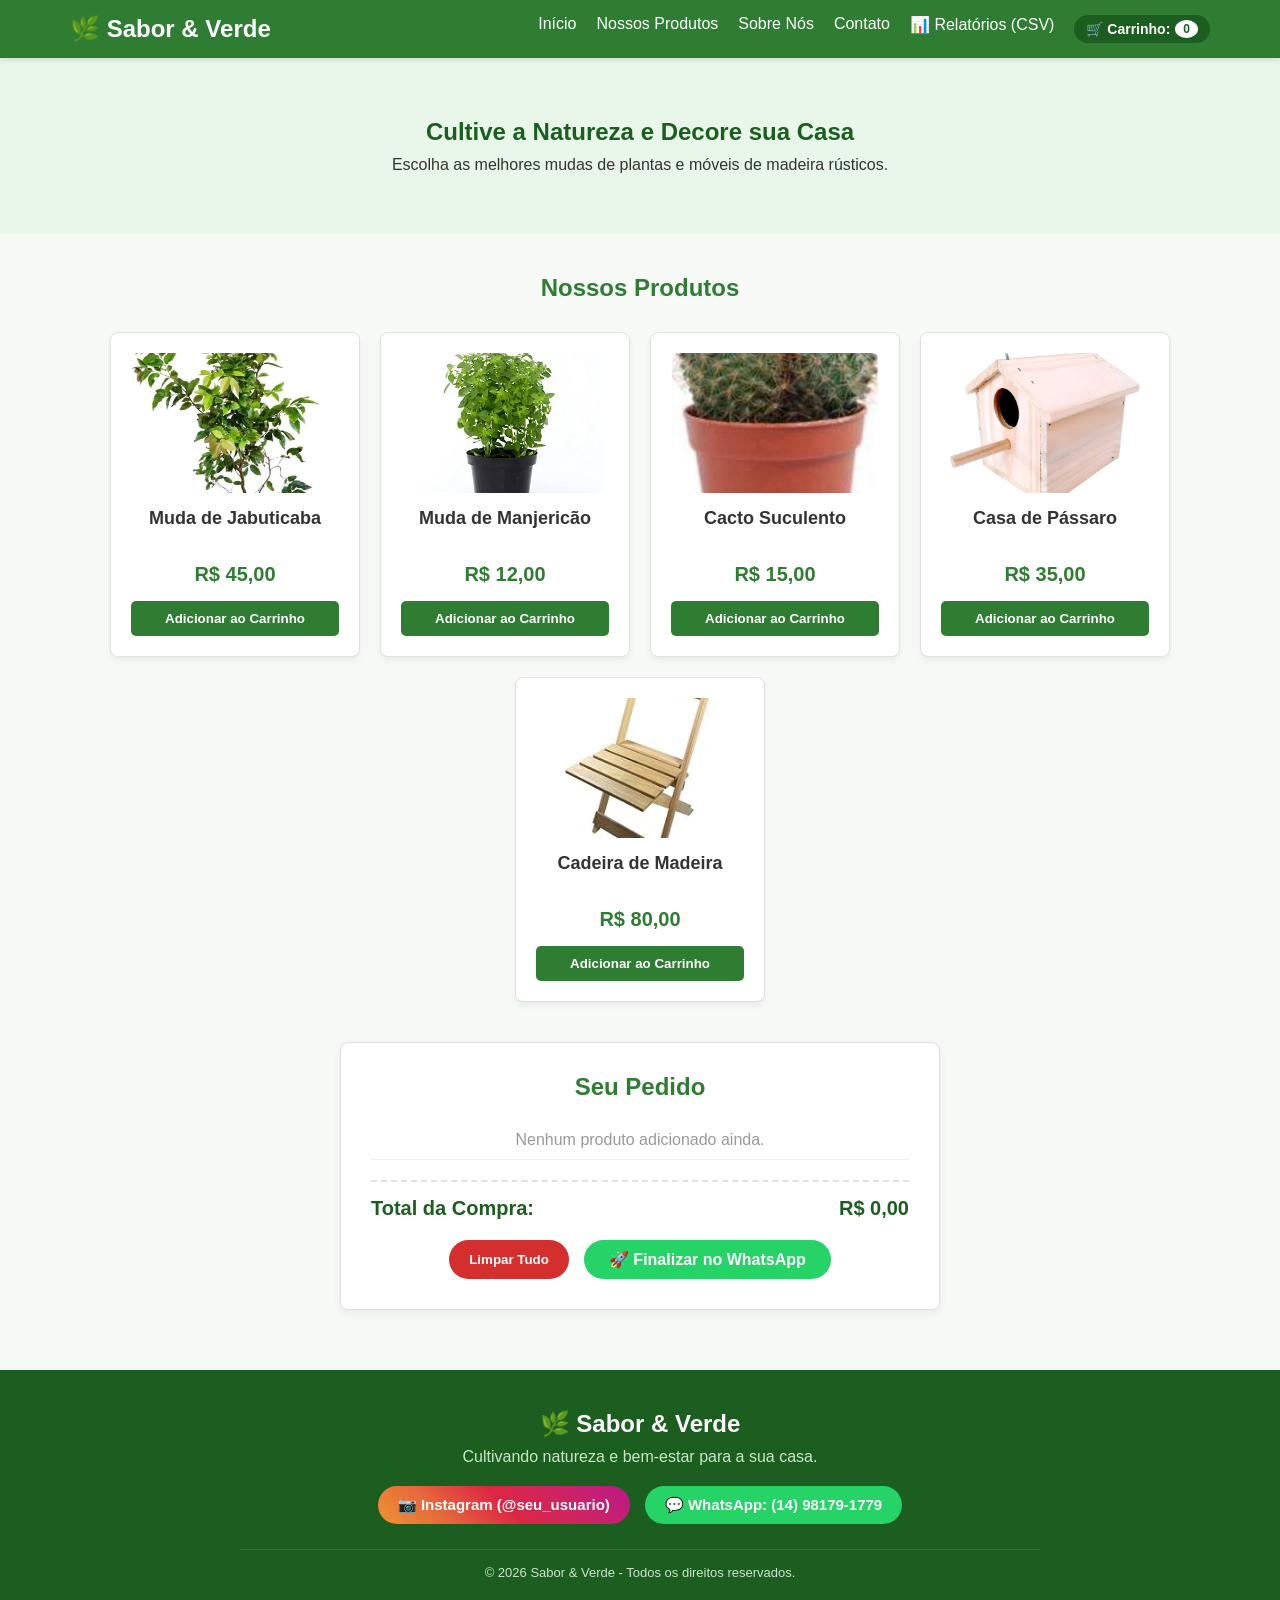
==== index.html @ af944239 "firt commit" ====
<!DOCTYPE html>
<html lang="pt-BR">

<head>
    <meta charset="UTF-8">
    <meta name="viewport" content="width=device-width, initial-scale=1.0">
    <title>Sabor e Verde - Venda de Mudas e Móveis</title>
    <link rel="stylesheet" href="style.css">
</head>

<body>

    <!-- Menu de Opções / Navegação -->
    <header>
        <nav class="navbar">
            <div class="logo">🌿 Sabor & Verde</div>
            <ul class="nav-links">
                <li><a href="#home">Início</a></li>
                <li><a href="#catalogo">Nossos Produtos</a></li>
                <li><a href="#sobre">Sobre Nós</a></li>
                <li><a href="#contato">Contato</a></li>
                <!-- Nova opção abrindo a página de relatórios separada -->
                <li><a href="relatorios.html">📊 Relatórios (CSV)</a></li>
                
                <li class="carrinho-container">
                    🛒 Carrinho: <span id="contador-carrinho">0</span>
                </li>
            </ul>
        </nav>
    </header>

    <!-- Seção Principal -->
    <main id="home">
        <section class="hero">
            <h1>Cultive a Natureza e Decore sua Casa</h1>
            <p>Escolha as melhores mudas de plantas e móveis de madeira rústicos.</p>
        </section>

        <!-- Vitrine de Produtos (Plantas e Móveis) -->
        <section id="catalogo" class="vitrine">
            <h2>Nossos Produtos</h2>
            <div class="produtos-container">

                <!-- Produto 1: Planta -->
                <div class="card-produto">
                    <div class="foto-container">
                        <!-- Exemplo usando pasta local: coloque a imagem em static/img/jabuticaba.jpg -->
                        <img src="img/jabuticaba.jpg" alt="Muda de Jabuticaba" onerror="this.style.display='none'; this.nextElementSibling.style.display='flex';">
                        <div class="foto-placeholder" style="display:none;">🌱</div>
                    </div>
                    <h3>Muda de Jabuticaba</h3>
                    <p class="preco">R$ 45,00</p>
                    <button class="btn-comprar" data-nome="Muda de Jabuticaba" data-preco="45.00">Adicionar ao Carrinho</button>
                </div>

                <!-- Produto 2: Planta -->
                <div class="card-produto">
                    <div class="foto-container">
                        <img src="img/manjericao.jpg" alt="Muda de Manjericão" onerror="this.style.display='none'; this.nextElementSibling.style.display='flex';">
                        <div class="foto-placeholder" style="display:none;">🌿</div>
                    </div>
                    <h3>Muda de Manjericão</h3>
                    <p class="preco">R$ 12,00</p>
                    <button class="btn-comprar" data-nome="Muda de Manjericão" data-preco="12.00">Adicionar ao Carrinho</button>
                </div>

                <!-- Produto 3: Planta -->
                <div class="card-produto">
                    <div class="foto-container">
                        <img src="img/cacto.jpg" alt="Cacto Suculento" onerror="this.style.display='none'; this.nextElementSibling.style.display='flex';">
                        <div class="foto-placeholder" style="display:none;">🌵</div>
                    </div>
                    <h3>Cacto Suculento</h3>
                    <p class="preco">R$ 15,00</p>
                    <button class="btn-comprar" data-nome="Cacto Suculento" data-preco="15.00">Adicionar ao Carrinho</button>
                </div>

                <!-- Produto 4: Móvel de Madeira (Novo) -->
                <div class="card-produto">
                    <div class="foto-container">
                        <img src="img/casa_passaro.jpg" alt="Casa de Pássaro" onerror="this.style.display='none'; this.nextElementSibling.style.display='flex';">
                        <div class="foto-placeholder" style="display:none;">🏡</div>
                    </div>
                    <h3>Casa de Pássaro</h3>
                    <p class="preco">R$ 35,00</p>
                    <button class="btn-comprar" data-nome="Casa de Pássaro" data-preco="35.00">Adicionar ao Carrinho</button>
                </div>

                <!-- Produto 5: Móvel de Madeira (Novo) -->
                <div class="card-produto">
                    <div class="foto-container">
                        <img src="img/cadeira_madeira.jpg" alt="Cadeira de Madeira" onerror="this.style.display='none'; this.nextElementSibling.style.display='flex';">
                        <div class="foto-placeholder" style="display:none;">🪑</div>
                    </div>
                    <h3>Cadeira de Madeira</h3>
                    <p class="preco">R$ 80,00</p>
                    <button class="btn-comprar" data-nome="Cadeira de Madeira" data-preco="80.00">Adicionar ao Carrinho</button>
                </div>

            </div>
        </section>

        <!-- Seção: Resumo do Carrinho, Lista e Total -->
        <section id="carrinho-secao" class="carrinho-detalhes">
            <h2>Seu Pedido</h2>
            <ul id="lista-carrinho" class="lista-vazia">
                <li id="item-vazio">Nenhum produto adicionado ainda.</li>
            </ul>

            <div id="total-container" class="total-pedido">
                <span>Total da Compra:</span>
                <span id="valor-total">R$ 0,00</span>
            </div>

            <!-- Container dos botões de ação -->
            <div class="botoes-acoes">
                <button id="btn-limpar" class="btn-secundario">Limpar Tudo</button>
                <button id="btn-finalizar" class="btn-primario">🚀 Finalizar no WhatsApp</button>
            </div>
        </section>

    </main>
<!-- Rodapé com Contatos e Redes Sociais -->
    <footer id="contato" class="site-footer">
        <div class="footer-content">
            <h3>🌿 Sabor & Verde</h3>
            <p>Cultivando natureza e bem-estar para a sua casa.</p>
            
            <div class="redes-sociais">
                <!-- Link direto para o Instagram -->
                <a href="https://instagram.com/seu_usuario" target="_blank" class="btn-social instagram">
                    📷 Instagram (@seu_usuario)
                </a>
                
                <!-- Link direto para o WhatsApp -->
                <a href="https://wa.me/5514981791779?text=Olá!%20Gostaria%20de%20mais%20informações." target="_blank" class="btn-social whatsapp">
                    💬 WhatsApp: (14) 98179-1779
                </a>
            </div>
            
            <p class="copyright">&copy; 2026 Sabor & Verde - Todos os direitos reservados.</p>
        </div>
    </footer>
    
    <script src="script.js"></script>
</body>

</html>
---- style.css ----
/* Configurações Gerais */
* {
    margin: 0;
    padding: 0;
    box-sizing: border-box;
    font-family: 'Segoe UI', Tahoma, Geneva, Verdana, sans-serif;
}

body {
    background-color: #f7f9f6;
    color: #333;
}

/* Menu de Navegação */
header {
    background-color: #2e7d32;
    position: sticky;
    top: 0;
    z-index: 1000;
    box-shadow: 0 2px 5px rgba(0,0,0,0.1);
}

.navbar {
    display: flex;
    justify-content: space-between;
    align-items: center;
    padding: 15px 30px;
    max-width: 1200px;
    margin: 0 auto;
}

.logo {
    color: white;
    font-size: 24px;
    font-weight: bold;
}

.nav-links {
    display: flex;
    list-style: none;
}

.nav-links li {
    margin-left: 20px;
}

.nav-links a {
    color: white;
    text-decoration: none;
    font-size: 16px;
    transition: color 0.3s;
}

.nav-links a:hover {
    color: #a5d6a7;
}

/* Seção Principal */
.hero {
    text-align: center;
    padding: 60px 20px;
    background-color: #e8f5e9;
}

.hero h1 {
    color: #1b5e20;
    margin-bottom: 10px;
}

/* Vitrine de Produtos */
.vitrine {
    max-width: 1200px;
    margin: 40px auto;
    padding: 0 20px;
    text-align: center;
}

.vitrine h2 {
    margin-bottom: 30px;
    color: #2e7d32;
}

.produtos-container {
    display: flex;
    justify-content: center;
    gap: 20px;
    flex-wrap: wrap;
}

/* Cards dos Produtos */
.card-produto {
    background-color: white;
    border: 1px solid #e0e0e0;
    border-radius: 8px;
    padding: 20px;
    width: 250px;
    box-shadow: 0 4px 6px rgba(0,0,0,0.05);
    transition: transform 0.2s;
}

.card-produto:hover {
    transform: translateY(-5px);
}

/* Container de Imagens Locais com fallback automático para Emoji */
.foto-container {
    width: 100%;
    height: 140px;
    margin-bottom: 15px;
    border-radius: 6px;
    overflow: hidden;
    background-color: #f1f8e9;
    display: flex;
    align-items: center;
    justify-content: center;
}

.foto-container img {
    width: 100%;
    height: 100%;
    object-fit: cover;
}

.foto-placeholder {
    font-size: 50px;
}

.card-produto h3 {
    font-size: 18px;
    margin-bottom: 10px;
    height: 45px;
}

.preco {
    color: #2e7d32;
    font-weight: bold;
    font-size: 20px;
    margin-bottom: 15px;
}

.btn-comprar {
    width: 100%;
    padding: 10px;
    background-color: #2e7d32;
    color: white;
    border: none;
    border-radius: 5px;
    cursor: pointer;
    font-weight: bold;
}

.btn-comprar:hover {
    background-color: #1b5e20;
}

/* Estilo do Contador do Carrinho */
.carrinho-container {
    color: #fff;
    background-color: #1b5e20;
    padding: 5px 12px;
    border-radius: 20px;
    font-weight: bold;
    font-size: 14px;
    display: flex;
    align-items: center;
    gap: 5px;
    margin-left: 20px;
}

#contador-carrinho {
    background-color: #fff;
    color: #1b5e20;
    padding: 2px 8px;
    border-radius: 50%;
    font-size: 12px;
}

/* Seção Detalhes do Carrinho */
.carrinho-detalhes {
    max-width: 600px;
    margin: 40px auto;
    background-color: white;
    padding: 30px;
    border-radius: 8px;
    box-shadow: 0 4px 10px rgba(0,0,0,0.05);
    text-align: center;
    border: 1px solid #e0e0e0;
}

.carrinho-detalhes h2 {
    color: #2e7d32;
    margin-bottom: 20px;
}

#lista-carrinho {
    list-style: none;
    padding: 0;
    margin-bottom: 20px;
    text-align: left;
}

#lista-carrinho li {
    padding: 10px;
    border-bottom: 1px solid #eeeeee;
    color: #555;
    display: flex;
    justify-content: space-between;
}

.lista-vazia li {
    text-align: center;
    color: #999 !important;
    justify-content: center !important;
}

/* Botão Limpar Carrinho */
.btn-secundario {
    background-color: #d32f2f;
    color: white;
    border: none;
    padding: 10px 20px;
    border-radius: 50px;
    cursor: pointer;
    font-weight: bold;
    transition: background 0.2s;
}

.btn-secundario:hover {
    background-color: #b71c1c;
}

/* Estilo do Valor Total */
.total-pedido {
    display: flex;
    justify-content: space-between;
    font-size: 20px;
    font-weight: bold;
    color: #1b5e20;
    margin: 20px 0;
    padding-top: 15px;
    border-top: 2px dashed #e0e0e0;
}

/* Organização dos botões inferiores */
.botoes-acoes {
    display: flex;
    justify-content: center;
    gap: 15px;
    flex-wrap: wrap;
}

.btn-primario {
    background-color: #25d366;
    color: white;
    border: none;
    padding: 10px 25px;
    border-radius: 50px;
    cursor: pointer;
    font-weight: bold;
    font-size: 16px;
    transition: background 0.2s;
}

.btn-primario:hover {
    background-color: #128c7e;
}

/* Botão de excluir item individual */
.btn-remover-item {
    background: none;
    border: none;
    color: #d32f2f;
    font-weight: bold;
    cursor: pointer;
    font-size: 14px;
    padding: 0 5px;
    margin-left: 10px;
    transition: transform 0.1s;
}

.btn-remover-item:hover {
    transform: scale(1.2);
}

/* Estilos do Rodapé e Contatos */
.site-footer {
    background-color: #1b5e20;
    color: white;
    text-align: center;
    padding: 40px 20px;
    margin-top: 60px;
}

.footer-content {
    max-width: 800px;
    margin: 0 auto;
}

.footer-content h3 {
    font-size: 24px;
    margin-bottom: 10px;
}

.footer-content p {
    color: #c8e6c9;
    margin-bottom: 20px;
}

.redes-sociais {
    display: flex;
    justify-content: center;
    gap: 15px;
    flex-wrap: wrap;
    margin-bottom: 25px;
}

.btn-social {
    display: inline-flex;
    align-items: center;
    gap: 8px;
    padding: 10px 20px;
    border-radius: 30px;
    text-decoration: none;
    font-weight: bold;
    font-size: 15px;
    color: white;
    transition: transform 0.2s, opacity 0.2s;
}

.btn-social:hover {
    transform: translateY(-3px);
    opacity: 0.9;
}

.btn-social.instagram {
    background: linear-gradient(45deg, #f09433, #e6683c, #dc2743, #cc2366, #bc1888);
}

.btn-social.whatsapp {
    background-color: #25d366;
}

.copyright {
    font-size: 13px;
    color: #a5d6a7;
    border-top: 1px solid rgba(255, 255, 255, 0.1);
    padding-top: 15px;
    margin-top: 15px;
}
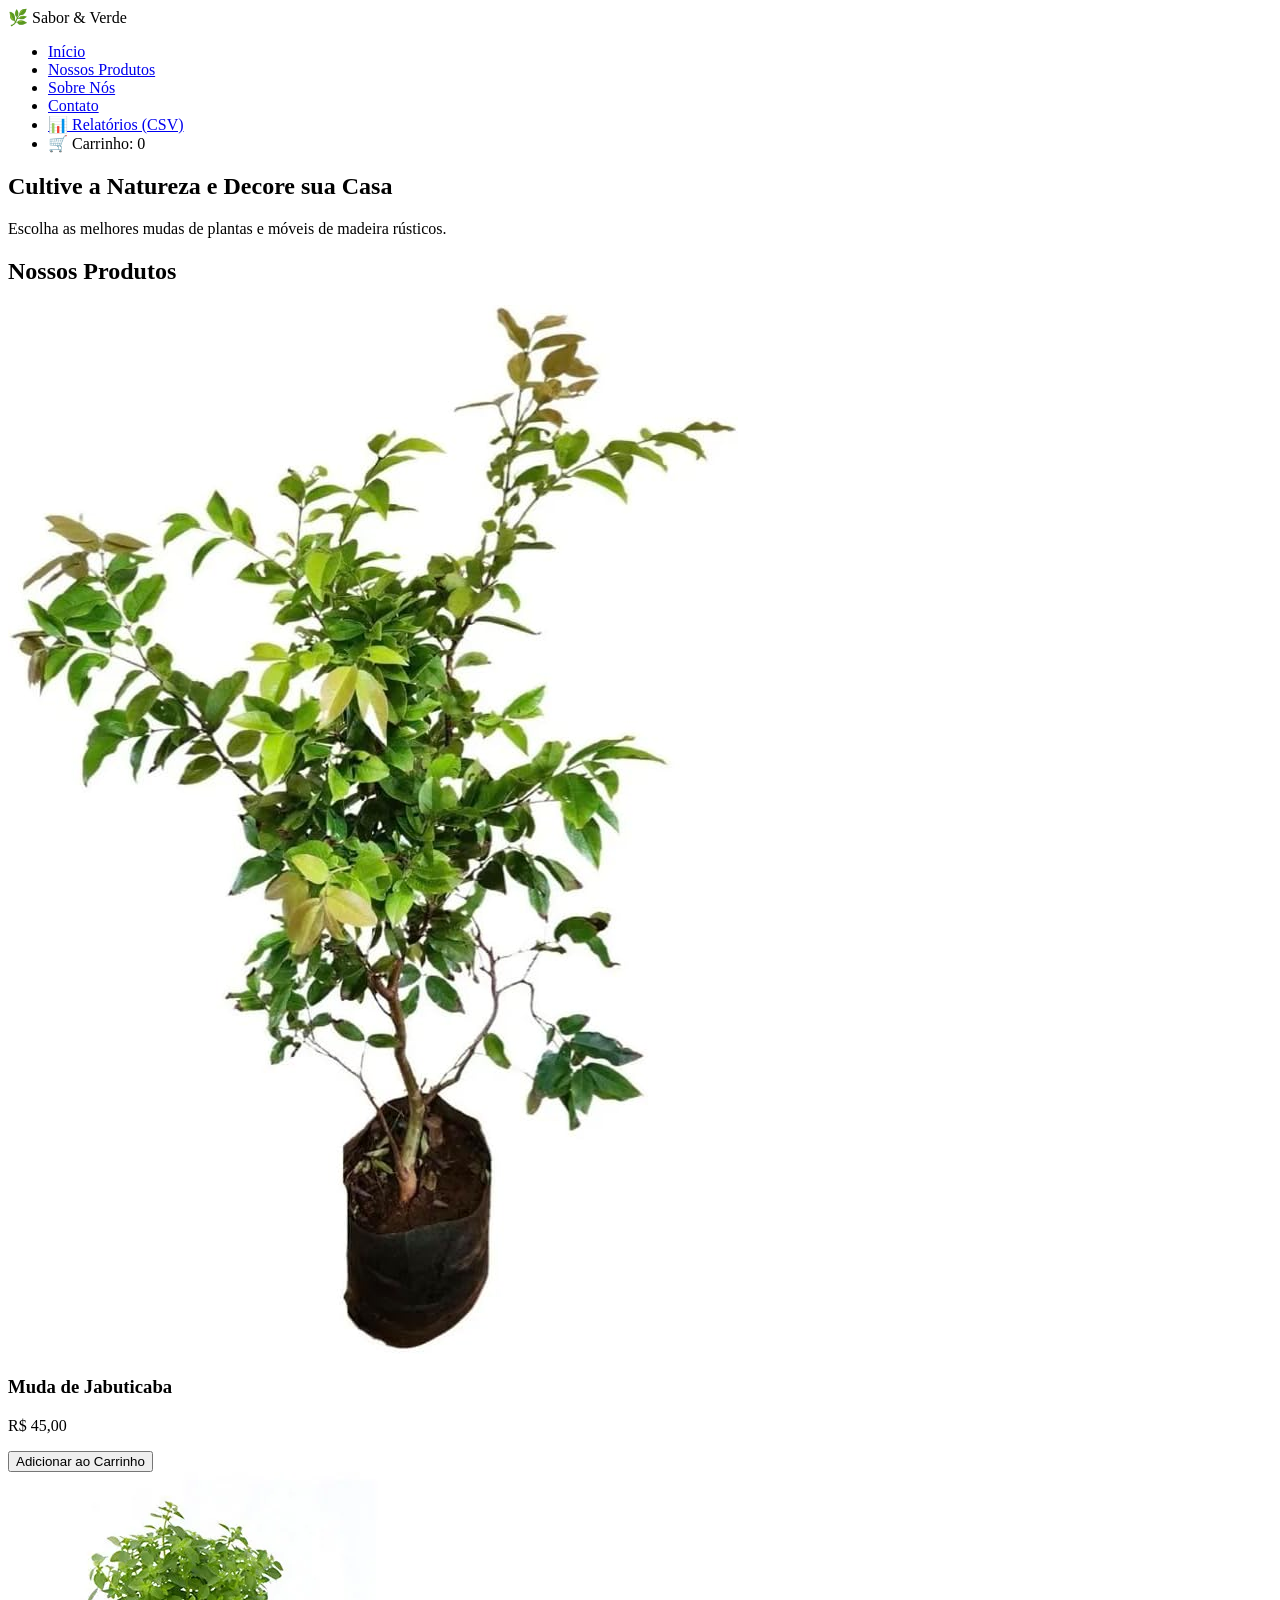
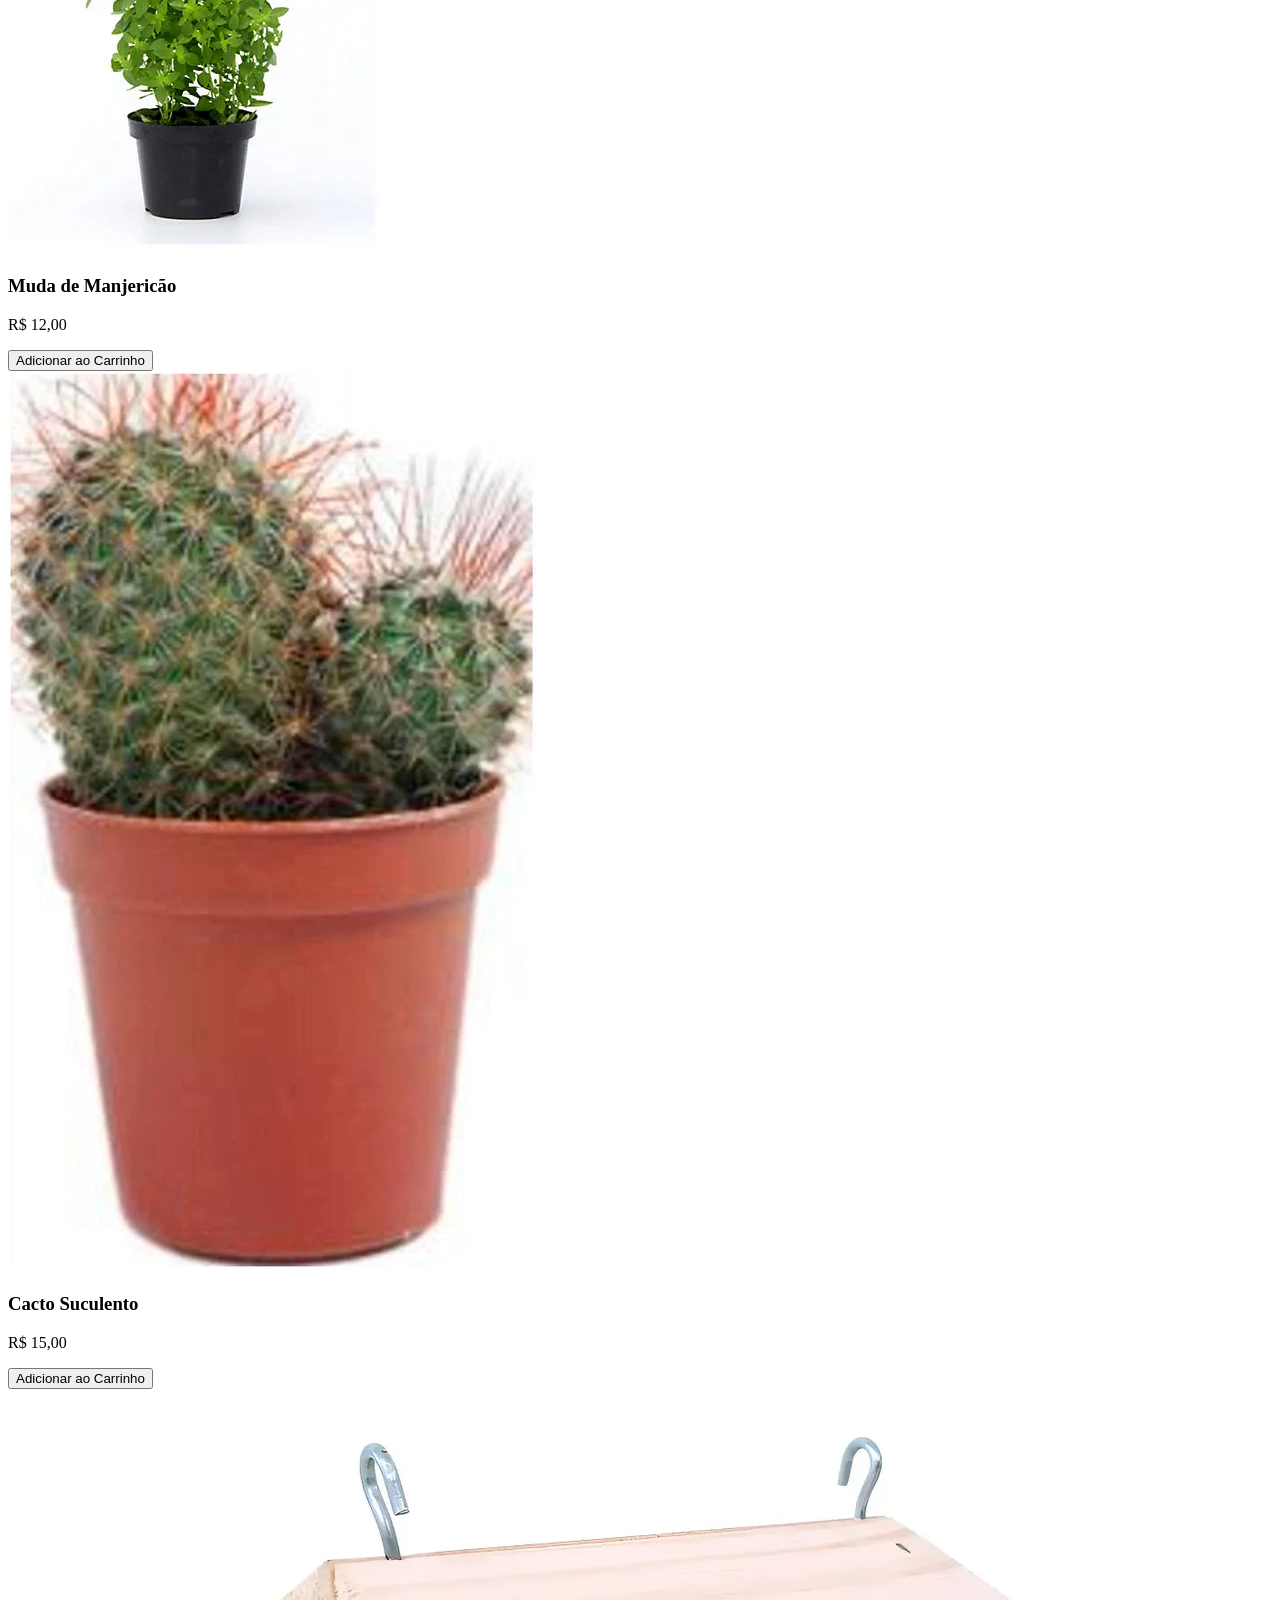
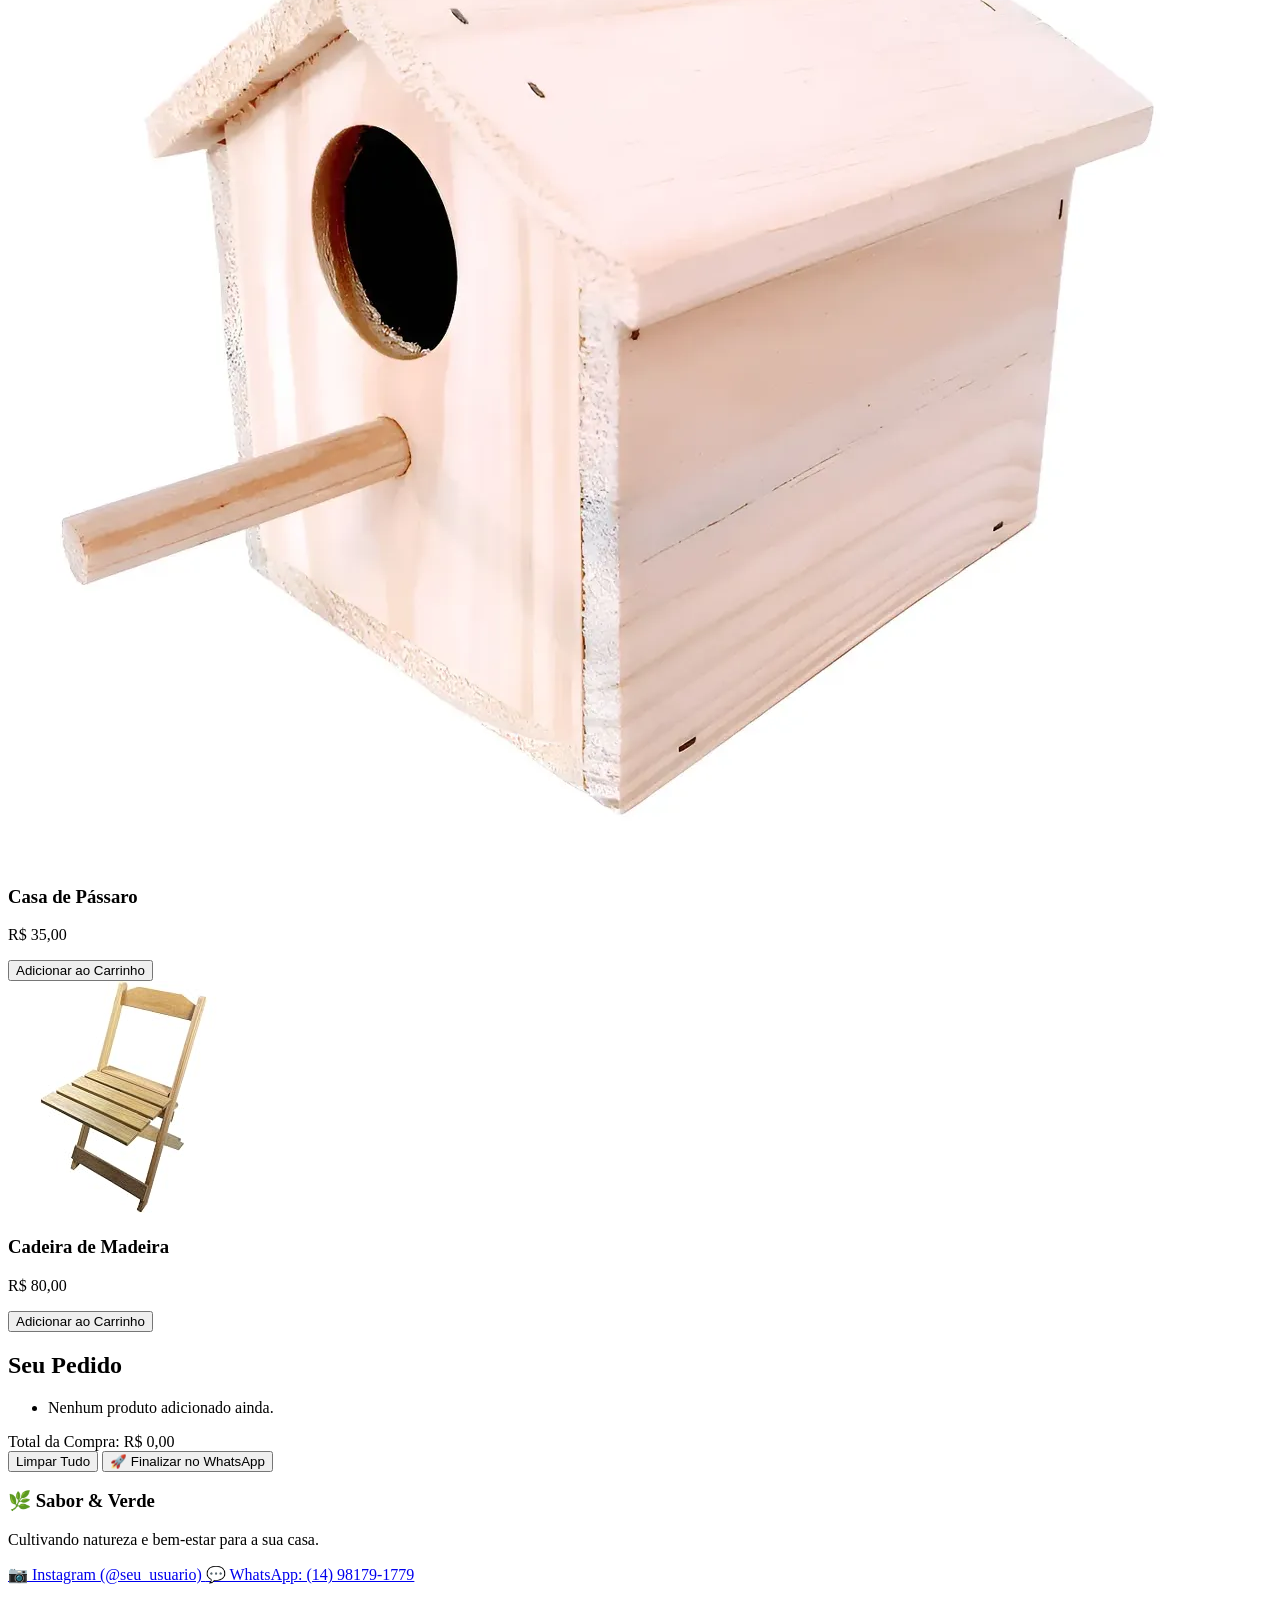
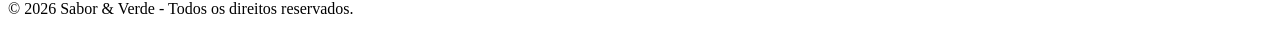
==== commit d5e1f60b: "Add files via upload Troca de arquivo do index" ====
--- a/index.html
+++ b/index.html
@@ -1,148 +1,148 @@
-<!DOCTYPE html>
-<html lang="pt-BR">
-
-<head>
-    <meta charset="UTF-8">
-    <meta name="viewport" content="width=device-width, initial-scale=1.0">
-    <title>Sabor e Verde - Venda de Mudas e Móveis</title>
-    <link rel="stylesheet" href="style.css">
-</head>
-
-<body>
-
-    <!-- Menu de Opções / Navegação -->
-    <header>
-        <nav class="navbar">
-            <div class="logo">🌿 Sabor & Verde</div>
-            <ul class="nav-links">
-                <li><a href="#home">Início</a></li>
-                <li><a href="#catalogo">Nossos Produtos</a></li>
-                <li><a href="#sobre">Sobre Nós</a></li>
-                <li><a href="#contato">Contato</a></li>
-                <!-- Nova opção abrindo a página de relatórios separada -->
-                <li><a href="relatorios.html">📊 Relatórios (CSV)</a></li>
-                
-                <li class="carrinho-container">
-                    🛒 Carrinho: <span id="contador-carrinho">0</span>
-                </li>
-            </ul>
-        </nav>
-    </header>
-
-    <!-- Seção Principal -->
-    <main id="home">
-        <section class="hero">
-            <h1>Cultive a Natureza e Decore sua Casa</h1>
-            <p>Escolha as melhores mudas de plantas e móveis de madeira rústicos.</p>
-        </section>
-
-        <!-- Vitrine de Produtos (Plantas e Móveis) -->
-        <section id="catalogo" class="vitrine">
-            <h2>Nossos Produtos</h2>
-            <div class="produtos-container">
-
-                <!-- Produto 1: Planta -->
-                <div class="card-produto">
-                    <div class="foto-container">
-                        <!-- Exemplo usando pasta local: coloque a imagem em static/img/jabuticaba.jpg -->
-                        <img src="img/jabuticaba.jpg" alt="Muda de Jabuticaba" onerror="this.style.display='none'; this.nextElementSibling.style.display='flex';">
-                        <div class="foto-placeholder" style="display:none;">🌱</div>
-                    </div>
-                    <h3>Muda de Jabuticaba</h3>
-                    <p class="preco">R$ 45,00</p>
-                    <button class="btn-comprar" data-nome="Muda de Jabuticaba" data-preco="45.00">Adicionar ao Carrinho</button>
-                </div>
-
-                <!-- Produto 2: Planta -->
-                <div class="card-produto">
-                    <div class="foto-container">
-                        <img src="img/manjericao.jpg" alt="Muda de Manjericão" onerror="this.style.display='none'; this.nextElementSibling.style.display='flex';">
-                        <div class="foto-placeholder" style="display:none;">🌿</div>
-                    </div>
-                    <h3>Muda de Manjericão</h3>
-                    <p class="preco">R$ 12,00</p>
-                    <button class="btn-comprar" data-nome="Muda de Manjericão" data-preco="12.00">Adicionar ao Carrinho</button>
-                </div>
-
-                <!-- Produto 3: Planta -->
-                <div class="card-produto">
-                    <div class="foto-container">
-                        <img src="img/cacto.jpg" alt="Cacto Suculento" onerror="this.style.display='none'; this.nextElementSibling.style.display='flex';">
-                        <div class="foto-placeholder" style="display:none;">🌵</div>
-                    </div>
-                    <h3>Cacto Suculento</h3>
-                    <p class="preco">R$ 15,00</p>
-                    <button class="btn-comprar" data-nome="Cacto Suculento" data-preco="15.00">Adicionar ao Carrinho</button>
-                </div>
-
-                <!-- Produto 4: Móvel de Madeira (Novo) -->
-                <div class="card-produto">
-                    <div class="foto-container">
-                        <img src="img/casa_passaro.jpg" alt="Casa de Pássaro" onerror="this.style.display='none'; this.nextElementSibling.style.display='flex';">
-                        <div class="foto-placeholder" style="display:none;">🏡</div>
-                    </div>
-                    <h3>Casa de Pássaro</h3>
-                    <p class="preco">R$ 35,00</p>
-                    <button class="btn-comprar" data-nome="Casa de Pássaro" data-preco="35.00">Adicionar ao Carrinho</button>
-                </div>
-
-                <!-- Produto 5: Móvel de Madeira (Novo) -->
-                <div class="card-produto">
-                    <div class="foto-container">
-                        <img src="img/cadeira_madeira.jpg" alt="Cadeira de Madeira" onerror="this.style.display='none'; this.nextElementSibling.style.display='flex';">
-                        <div class="foto-placeholder" style="display:none;">🪑</div>
-                    </div>
-                    <h3>Cadeira de Madeira</h3>
-                    <p class="preco">R$ 80,00</p>
-                    <button class="btn-comprar" data-nome="Cadeira de Madeira" data-preco="80.00">Adicionar ao Carrinho</button>
-                </div>
-
-            </div>
-        </section>
-
-        <!-- Seção: Resumo do Carrinho, Lista e Total -->
-        <section id="carrinho-secao" class="carrinho-detalhes">
-            <h2>Seu Pedido</h2>
-            <ul id="lista-carrinho" class="lista-vazia">
-                <li id="item-vazio">Nenhum produto adicionado ainda.</li>
-            </ul>
-
-            <div id="total-container" class="total-pedido">
-                <span>Total da Compra:</span>
-                <span id="valor-total">R$ 0,00</span>
-            </div>
-
-            <!-- Container dos botões de ação -->
-            <div class="botoes-acoes">
-                <button id="btn-limpar" class="btn-secundario">Limpar Tudo</button>
-                <button id="btn-finalizar" class="btn-primario">🚀 Finalizar no WhatsApp</button>
-            </div>
-        </section>
-
-    </main>
-<!-- Rodapé com Contatos e Redes Sociais -->
-    <footer id="contato" class="site-footer">
-        <div class="footer-content">
-            <h3>🌿 Sabor & Verde</h3>
-            <p>Cultivando natureza e bem-estar para a sua casa.</p>
-            
-            <div class="redes-sociais">
-                <!-- Link direto para o Instagram -->
-                <a href="https://instagram.com/seu_usuario" target="_blank" class="btn-social instagram">
-                    📷 Instagram (@seu_usuario)
-                </a>
-                
-                <!-- Link direto para o WhatsApp -->
-                <a href="https://wa.me/5514981791779?text=Olá!%20Gostaria%20de%20mais%20informações." target="_blank" class="btn-social whatsapp">
-                    💬 WhatsApp: (14) 98179-1779
-                </a>
-            </div>
-            
-            <p class="copyright">&copy; 2026 Sabor & Verde - Todos os direitos reservados.</p>
-        </div>
-    </footer>
-    
-    <script src="script.js"></script>
-</body>
-
+<!DOCTYPE html>
+<html lang="pt-BR">
+
+<head>
+    <meta charset="UTF-8">
+    <meta name="viewport" content="width=device-width, initial-scale=1.0">
+    <title>Sabor e Verde - Venda de Mudas e Móveis</title>
+    <link rel="stylesheet" href="style.css">
+</head>
+
+<body>
+
+    <!-- Menu de Opções / Navegação -->
+    <header>
+        <nav class="navbar">
+            <div class="logo">🌿 Sabor & Verde</div>
+            <ul class="nav-links">
+                <li><a href="#home">Início</a></li>
+                <li><a href="#catalogo">Nossos Produtos</a></li>
+                <li><a href="#sobre">Sobre Nós</a></li>
+                <li><a href="#contato">Contato</a></li>
+                <!-- Nova opção abrindo a página de relatórios separada -->
+                <li><a href="relatorios.html">📊 Relatórios (CSV)</a></li>
+                
+                <li class="carrinho-container">
+                    🛒 Carrinho: <span id="contador-carrinho">0</span>
+                </li>
+            </ul>
+        </nav>
+    </header>
+
+    <!-- Seção Principal -->
+    <main id="home">
+        <section class="hero">
+            <h1>Cultive a Natureza e Decore sua Casa</h1>
+            <p>Escolha as melhores mudas de plantas e móveis de madeira rústicos.</p>
+        </section>
+
+        <!-- Vitrine de Produtos (Plantas e Móveis) -->
+        <section id="catalogo" class="vitrine">
+            <h2>Nossos Produtos</h2>
+            <div class="produtos-container">
+
+                <!-- Produto 1: Planta -->
+                <div class="card-produto">
+                    <div class="foto-container">
+                        <!-- Exemplo usando pasta local: coloque a imagem em static/img/jabuticaba.jpg -->
+                        <img src="img/jabuticaba.jpg" alt="Muda de Jabuticaba" onerror="this.style.display='none'; this.nextElementSibling.style.display='flex';">
+                        <div class="foto-placeholder" style="display:none;">🌱</div>
+                    </div>
+                    <h3>Muda de Jabuticaba</h3>
+                    <p class="preco">R$ 45,00</p>
+                    <button class="btn-comprar" data-nome="Muda de Jabuticaba" data-preco="45.00">Adicionar ao Carrinho</button>
+                </div>
+
+                <!-- Produto 2: Planta -->
+                <div class="card-produto">
+                    <div class="foto-container">
+                        <img src="img/manjericao.jpg" alt="Muda de Manjericão" onerror="this.style.display='none'; this.nextElementSibling.style.display='flex';">
+                        <div class="foto-placeholder" style="display:none;">🌿</div>
+                    </div>
+                    <h3>Muda de Manjericão</h3>
+                    <p class="preco">R$ 12,00</p>
+                    <button class="btn-comprar" data-nome="Muda de Manjericão" data-preco="12.00">Adicionar ao Carrinho</button>
+                </div>
+
+                <!-- Produto 3: Planta -->
+                <div class="card-produto">
+                    <div class="foto-container">
+                        <img src="img/cacto.jpg" alt="Cacto Suculento" onerror="this.style.display='none'; this.nextElementSibling.style.display='flex';">
+                        <div class="foto-placeholder" style="display:none;">🌵</div>
+                    </div>
+                    <h3>Cacto Suculento</h3>
+                    <p class="preco">R$ 15,00</p>
+                    <button class="btn-comprar" data-nome="Cacto Suculento" data-preco="15.00">Adicionar ao Carrinho</button>
+                </div>
+
+                <!-- Produto 4: Móvel de Madeira (Novo) -->
+                <div class="card-produto">
+                    <div class="foto-container">
+                        <img src="img/casa_passaro.jpg" alt="Casa de Pássaro" onerror="this.style.display='none'; this.nextElementSibling.style.display='flex';">
+                        <div class="foto-placeholder" style="display:none;">🏡</div>
+                    </div>
+                    <h3>Casa de Pássaro</h3>
+                    <p class="preco">R$ 35,00</p>
+                    <button class="btn-comprar" data-nome="Casa de Pássaro" data-preco="35.00">Adicionar ao Carrinho</button>
+                </div>
+
+                <!-- Produto 5: Móvel de Madeira (Novo) -->
+                <div class="card-produto">
+                    <div class="foto-container">
+                        <img src="img/cadeira_madeira.jpg" alt="Cadeira de Madeira" onerror="this.style.display='none'; this.nextElementSibling.style.display='flex';">
+                        <div class="foto-placeholder" style="display:none;">🪑</div>
+                    </div>
+                    <h3>Cadeira de Madeira</h3>
+                    <p class="preco">R$ 80,00</p>
+                    <button class="btn-comprar" data-nome="Cadeira de Madeira" data-preco="80.00">Adicionar ao Carrinho</button>
+                </div>
+
+            </div>
+        </section>
+
+        <!-- Seção: Resumo do Carrinho, Lista e Total -->
+        <section id="carrinho-secao" class="carrinho-detalhes">
+            <h2>Seu Pedido</h2>
+            <ul id="lista-carrinho" class="lista-vazia">
+                <li id="item-vazio">Nenhum produto adicionado ainda.</li>
+            </ul>
+
+            <div id="total-container" class="total-pedido">
+                <span>Total da Compra:</span>
+                <span id="valor-total">R$ 0,00</span>
+            </div>
+
+            <!-- Container dos botões de ação -->
+            <div class="botoes-acoes">
+                <button id="btn-limpar" class="btn-secundario">Limpar Tudo</button>
+                <button id="btn-finalizar" class="btn-primario">🚀 Finalizar no WhatsApp</button>
+            </div>
+        </section>
+
+    </main>
+<!-- Rodapé com Contatos e Redes Sociais -->
+    <footer id="contato" class="site-footer">
+        <div class="footer-content">
+            <h3>🌿 Sabor & Verde</h3>
+            <p>Cultivando natureza e bem-estar para a sua casa.</p>
+            
+            <div class="redes-sociais">
+                <!-- Link direto para o Instagram -->
+                <a href="https://instagram.com/seu_usuario" target="_blank" class="btn-social instagram">
+                    📷 Instagram (@seu_usuario)
+                </a>
+                
+                <!-- Link direto para o WhatsApp -->
+                <a href="https://wa.me/5514981791779?text=Olá!%20Gostaria%20de%20mais%20informações." target="_blank" class="btn-social whatsapp">
+                    💬 WhatsApp: (14) 98179-1779
+                </a>
+            </div>
+            
+            <p class="copyright">&copy; 2026 Sabor & Verde - Todos os direitos reservados.</p>
+        </div>
+    </footer>
+    
+    <script src="script.js"></script>
+</body>
+
 </html>
